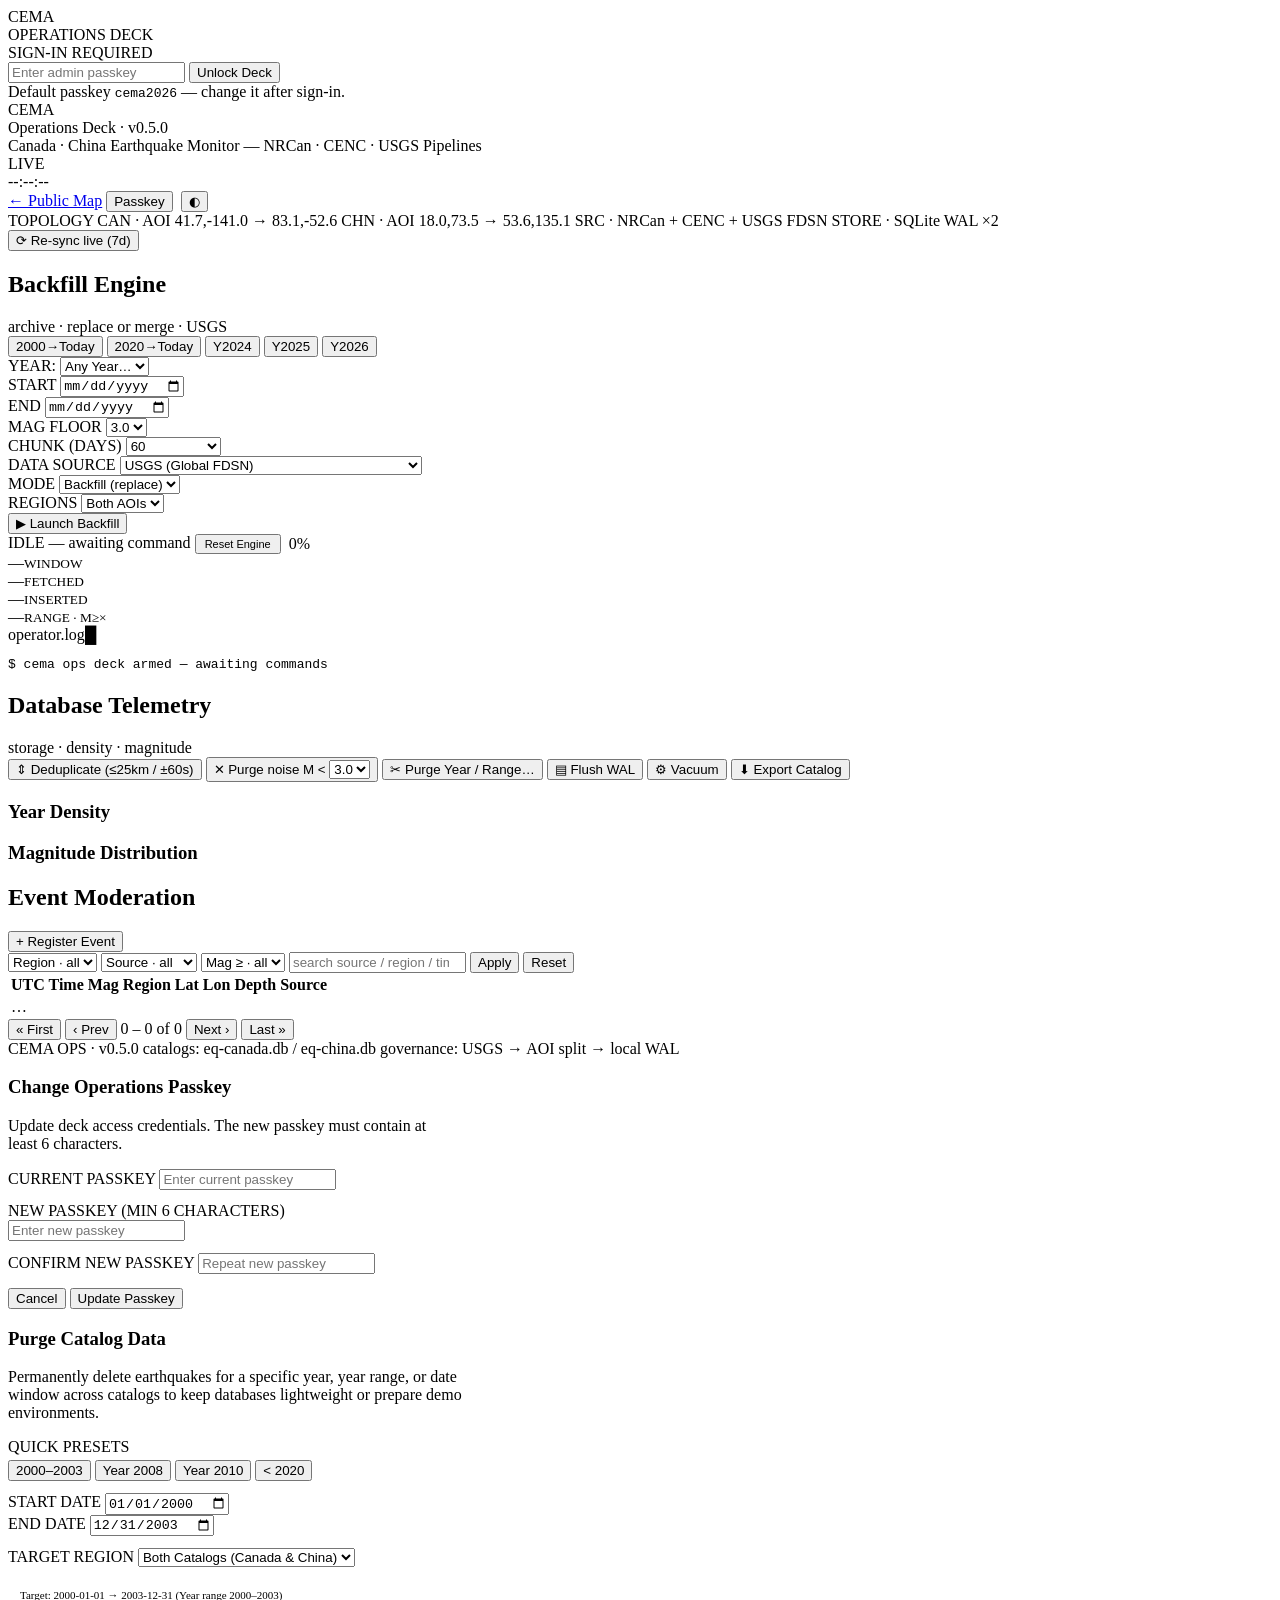
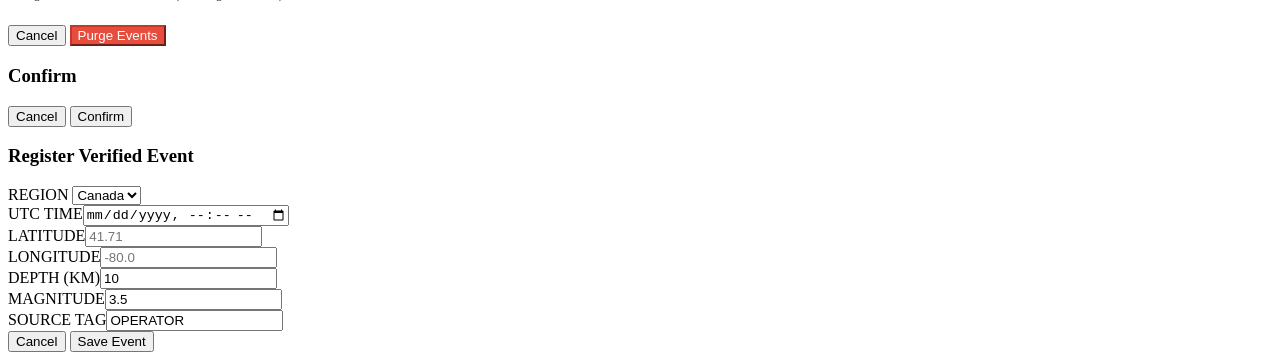
==== frontend/admin.html @ 4bc2a245 "v0.8.0+260911j feat(admin): add date/year range purge tool with presets for year 2008 and 2000-2003" ====
<!DOCTYPE html>
<html lang="en" data-theme="dark">
<head>
<meta charset="UTF-8">
<meta name="viewport" content="width=device-width, initial-scale=1.0">
<title>CEMA · Operations Deck</title>
<link rel="preconnect" href="https://fonts.googleapis.com">
<link rel="preconnect" href="https://fonts.gstatic.com" crossorigin>
<link href="https://fonts.googleapis.com/css2?family=Plus+Jakarta+Sans:wght@400;500;600;700;800&family=JetBrains+Mono:wght@400;500;600;700&display=swap" rel="stylesheet">
<link rel="stylesheet" href="/static/css/admin.css">
</head>
<body>

<div class="cyber-grid" aria-hidden="true"></div>
<div class="ambient ambient-a" aria-hidden="true"></div>
<div class="ambient ambient-b" aria-hidden="true"></div>

<!-- Auth gate -->
<div id="authGate" class="auth-gate">
  <div class="auth-card">
    <div class="auth-brand">
      <div class="brand-mark">CEMA</div>
      <div class="brand-sub">OPERATIONS DECK</div>
    </div>
    <div class="auth-lock">SIGN-IN REQUIRED</div>
    <input id="authKey" type="password" class="auth-input" placeholder="Enter admin passkey" autocomplete="current-password" spellcheck="false">
    <button id="authBtn" class="btn btn-primary btn-block">Unlock Deck</button>
    <div id="authError" class="auth-error hidden"></div>
    <div class="auth-tip">Default passkey <code>cema2026</code> — change it after sign-in.</div>
  </div>
</div>

<!-- Main deck -->
<div id="app" class="hidden">

  <header class="deck-header">
    <div class="dh-left">
      <div class="brand-mark sm">CEMA</div>
      <div class="dh-title">
        <div class="dh-name">Operations Deck <span class="dh-dot">·</span> <span id="verChip" class="chip">v0.5.0</span></div>
        <div class="dh-sub">Canada · China Earthquake Monitor — NRCan · CENC · USGS Pipelines</div>
      </div>
    </div>
    <div class="dh-right">
      <div class="live-badge" id="liveBadge"><span class="live-dot"></span>LIVE</div>
      <div class="clock" id="clock">--:--:--</div>
      <a id="publicMapBtn" class="btn btn-ghost" href="/" title="Exit Operations Deck and return to Public Map">← Public Map</a>
      <button id="pwdBtn" class="btn btn-ghost">Passkey</button>
      <button id="themeBtn" class="icon-btn" title="Toggle theme" style="margin-left: 4px;">◐</button>
    </div>
  </header>

  <main class="deck-main">

    <!-- Command banner -->
    <section class="banner-command glass">
      <div class="bc-topology">
        <span class="bc-label">TOPOLOGY</span>
        <span class="bc-pill">CAN · AOI 41.7,-141.0 → 83.1,-52.6</span>
        <span class="bc-pill">CHN · AOI 18.0,73.5 → 53.6,135.1</span>
        <span class="bc-pill">SRC · NRCan + CENC + USGS FDSN</span>
        <span class="bc-pill">STORE · SQLite WAL ×2</span>
      </div>
      <button id="syncAllBtn" class="btn btn-primary">⟳ Re-sync live (7d)</button>
    </section>

    <!-- Providers -->
    <section id="providers" class="providers"></section>

    <!-- Backfill engine -->
    <section class="panel glass">
      <div class="panel-head">
        <h2>Backfill Engine</h2>
        <span class="panel-tag">archive · replace or merge · USGS</span>
      </div>
      <div class="bf-controls">
        <div class="presets">
          <button class="chip-btn" data-range="2000-now">2000→Today</button>
          <button class="chip-btn" data-range="2020-now">2020→Today</button>
          <button class="chip-btn" data-range="2024">Y2024</button>
          <button class="chip-btn" data-range="2025">Y2025</button>
          <button class="chip-btn active" data-range="2026">Y2026</button>
          <div class="chip-select-wrap">
            <label for="bfYearSelect">YEAR:</label>
            <select id="bfYearSelect" class="chip-select" aria-label="Select any year to backfill">
              <option value="" disabled selected>Any Year…</option>
            </select>
          </div>
        </div>
        <div class="field">
          <label>START</label>
          <input type="date" id="bfStart" min="1970-01-01">
        </div>
        <div class="field">
          <label>END</label>
          <input type="date" id="bfEnd" min="1970-01-01">
        </div>
        <div class="field">
          <label>MAG FLOOR</label>
          <select id="bfMag">
            <option selected>3.0</option>
            <option>3.5</option>
            <option>4.0</option>
            <option>5.0</option>
          </select>
        </div>
        <div class="field">
          <label>CHUNK (DAYS)</label>
          <select id="bfChunk">
            <option>30</option>
            <option selected>60</option>
            <option>90</option>
            <option>120</option>
            <option>180</option>
            <option value="365">365 (1 Year)</option>
          </select>
        </div>
        <div class="field">
          <label>DATA SOURCE</label>
          <select id="bfSource">
            <option value="usgs" selected>USGS (Global FDSN)</option>
            <option value="nrcan">NRCan (Earthquakes Canada)</option>
            <option value="cenc">CENC (China Networks / CEIC)</option>
            <option value="auto">Auto (NRCan CA · CENC CN · USGS Fallback)</option>
          </select>
        </div>
        <div class="field">
          <label>MODE</label>
          <select id="bfMode">
            <option value="backfill">Backfill (replace)</option>
            <option value="merge">Merge only new</option>
          </select>
        </div>
        <div class="field">
          <label>REGIONS</label>
          <select id="bfRegions">
            <option value="all">Both AOIs</option>
            <option value="canada">Canada</option>
            <option value="china">China</option>
          </select>
        </div>
        <button id="bfLaunch" class="btn btn-accent">▶ Launch Backfill</button>
      </div>

      <div class="bf-progress" id="bfProgressWrap">
        <div class="bf-status-row">
          <span class="bf-status mono" id="bfStatus">IDLE — awaiting command</span>
          <div style="display: inline-flex; align-items: center; gap: 8px;">
            <button id="bfResetBtn" class="btn btn-ghost hidden" style="padding: 2px 8px; font-size: 11px;">Reset Engine</button>
            <span class="bf-percent mono" id="bfPercent">0%</span>
          </div>
        </div>
        <div class="progress-track"><div class="progress-fill" id="bfBar" style="width:0%"></div></div>
        <div class="bf-stats">
          <div class="bf-stat"><span class="mono" id="bfWindow">—</span><small>WINDOW</small></div>
          <div class="bf-stat"><span class="mono" id="bfFetched">—</span><small>FETCHED</small></div>
          <div class="bf-stat"><span class="mono" id="bfInserted">—</span><small>INSERTED</small></div>
          <div class="bf-stat"><span class="mono" id="bfRange">—</span><small>RANGE · M≥×</small></div>
        </div>
      </div>

      <div class="bf-terminal">
        <div class="term-head"><span class="term-title">operator.log</span><span class="term-caret">█</span></div>
        <pre id="bfLog" class="term-body">$ cema ops deck armed — awaiting commands</pre>
      </div>
    </section>

    <!-- DB telemetry -->
    <section class="panel glass">
      <div class="panel-head">
        <h2>Database Telemetry</h2>
        <span class="panel-tag">storage · density · magnitude</span>
      </div>
      <div class="kpi-grid" id="kpiRow"></div>

      <div class="tele-tools">
        <button id="toolDedup" class="btn btn-ghost">⇕ Deduplicate (≤25km / ±60s)</button>
        <button id="toolPurge" class="btn btn-ghost">✕ Purge noise M &lt; <select id="purgeFloor"><option value="3.0" selected>3.0</option><option value="3.5">3.5</option><option value="4.0">4.0</option></select></button>
        <button id="toolPurgeRange" class="btn btn-ghost">✂ Purge Year / Range…</button>
        <button id="toolCheckpoint" class="btn btn-ghost">▤ Flush WAL</button>
        <button id="toolVacuum" class="btn btn-ghost">⚙ Vacuum</button>
        <button id="toolExport" class="btn btn-ghost">⬇ Export Catalog</button>
      </div>

      <div class="tele-grid">
        <div class="tele-col">
          <h3>Year Density</h3>
          <div id="yearDensity" class="density-bars"></div>
        </div>
        <div class="tele-col">
          <h3>Magnitude Distribution</h3>
          <div id="magDist" class="density-bars"></div>
        </div>
      </div>
    </section>

    <!-- Event moderation -->
    <section class="panel glass">
      <div class="panel-head">
        <h2>Event Moderation</h2>
        <span class="panel-tag" id="eventsTotal"></span>
        <button id="registerBtn" class="btn btn-accent">+ Register Event</button>
      </div>
      <div class="mod-filters">
        <select id="mfRegion"><option value="">Region · all</option><option value="canada">Canada</option><option value="china">China</option></select>
        <select id="mfSource"><option value="">Source · all</option><option value="NRCan">NRCan</option><option value="CENC">CENC</option><option value="USGS">USGS</option><option value="OPERATOR">OPERATOR</option></select>
        <select id="mfMinMag"><option value="">Mag ≥ · all</option><option value="1.0">1.0</option><option value="2.0">2.0</option><option value="3.0">3.0</option><option value="4.5">4.5</option><option value="6.0">6.0</option></select>
        <input id="mfSearch" type="search" placeholder="search source / region / time / coords">
        <button id="mfApply" class="btn btn-ghost">Apply</button>
        <button id="mfReset" class="btn btn-ghost">Reset</button>
      </div>
      <div class="table-wrap">
        <table class="mod-table">
          <thead>
            <tr>
              <th data-sort="event_time_utc" class="sortable">UTC Time</th>
              <th data-sort="magnitude" class="sortable">Mag</th>
              <th data-sort="region" class="sortable">Region</th>
              <th data-sort="latitude" class="sortable">Lat</th>
              <th data-sort="longitude" class="sortable">Lon</th>
              <th data-sort="depth_km" class="sortable">Depth</th>
              <th>Source</th>
              <th></th>
            </tr>
          </thead>
          <tbody id="eventsBody"><tr><td colspan="8" class="empty">…</td></tr></tbody>
        </table>
      </div>
      <div class="pagination">
        <button id="pgFirst" class="btn btn-ghost" title="First page">« First</button>
        <button id="pgPrev" class="btn btn-ghost" title="Previous page">‹ Prev</button>
        <span id="pgInfo" class="mono">0 – 0 of 0</span>
        <button id="pgNext" class="btn btn-ghost" title="Next page">Next ›</button>
        <button id="pgLast" class="btn btn-ghost" title="Last page">Last »</button>
      </div>
    </section>

  </main>

  <footer class="deck-footer">
    <span>CEMA OPS · v0.5.0</span>
    <span class="mono">catalogs: eq-canada.db / eq-china.db</span>
    <span class="mono">governance: USGS → AOI split → local WAL</span>
  </footer>

</div>

<div id="toasts" class="toasts" aria-live="polite"></div>

<!-- Passkey modal -->
<div id="passkeyModal" class="modal hidden">
  <div class="modal-card glass" style="max-width: 440px;">
    <h3>Change Operations Passkey</h3>
    <p class="modal-msg">Update deck access credentials. The new passkey must contain at least 6 characters.</p>
    <div class="field" style="margin-bottom: 12px;">
      <label>CURRENT PASSKEY</label>
      <input type="password" id="curPasskey" placeholder="Enter current passkey" autocomplete="current-password">
    </div>
    <div class="field" style="margin-bottom: 12px;">
      <label>NEW PASSKEY (MIN 6 CHARACTERS)</label>
      <input type="password" id="newPasskey" placeholder="Enter new passkey" autocomplete="new-password">
    </div>
    <div class="field" style="margin-bottom: 14px;">
      <label>CONFIRM NEW PASSKEY</label>
      <input type="password" id="confirmPasskey" placeholder="Repeat new passkey" autocomplete="new-password">
    </div>
    <div id="passkeyError" class="auth-error hidden" style="margin-bottom: 14px;"></div>
    <div class="modal-actions">
      <button id="passkeyCancel" class="btn btn-ghost">Cancel</button>
      <button id="passkeySave" class="btn btn-primary">Update Passkey</button>
    </div>
  </div>
</div>

<!-- Confirm modal -->

<!-- Purge Year / Range Modal -->
<div id="purgeRangeModal" class="modal hidden">
  <div class="modal-card glass" style="max-width: 480px;">
    <h3>Purge Catalog Data</h3>
    <p class="modal-msg">Permanently delete earthquakes for a specific year, year range, or date window across catalogs to keep databases lightweight or prepare demo environments.</p>

    <div class="field" style="margin-bottom: 12px;">
      <label>QUICK PRESETS</label>
      <div class="presets" style="gap: 6px; margin-top: 4px;">
        <button class="chip-btn" data-purge-range="2000-2003">2000–2003</button>
        <button class="chip-btn" data-purge-range="2008">Year 2008</button>
        <button class="chip-btn" data-purge-range="2010">Year 2010</button>
        <button class="chip-btn" data-purge-range="pre-2020">&lt; 2020</button>
      </div>
    </div>

    <div class="reg-grid" style="margin-bottom: 12px;">
      <div class="field">
        <label>START DATE</label>
        <input type="date" id="purgeStart" min="1970-01-01" value="2000-01-01">
      </div>
      <div class="field">
        <label>END DATE</label>
        <input type="date" id="purgeEnd" min="1970-01-01" value="2003-12-31">
      </div>
    </div>

    <div class="field" style="margin-bottom: 14px;">
      <label>TARGET REGION</label>
      <select id="purgeRegion">
        <option value="all">Both Catalogs (Canada &amp; China)</option>
        <option value="canada">Canada only (eq-canada.db)</option>
        <option value="china">China only (eq-china.db)</option>
      </select>
    </div>

    <div id="purgePreviewInfo" class="mono" style="font-size: 11px; color: var(--accent); margin-bottom: 16px; padding: 8px 12px; background: rgba(var(--bg-glass-rgb), 0.5); border-radius: 8px; border: 1px solid var(--line-strong);">
      Target: 2000-01-01 → 2003-12-31 (Year range 2000–2003)
    </div>

    <div class="modal-actions">
      <button id="purgeRangeCancel" class="btn btn-ghost">Cancel</button>
      <button id="purgeRangeSubmit" class="btn btn-accent" style="background: #e74c3c; border-color: #c0392b; color:#fff;">Purge Events</button>
    </div>
  </div>
</div>

<div id="confirmModal" class="modal hidden">
  <div class="modal-card glass">
    <h3 id="confirmTitle">Confirm</h3>
    <p id="confirmMsg" class="modal-msg"></p>
    <div class="modal-actions">
      <button id="confirmCancel" class="btn btn-ghost">Cancel</button>
      <button id="confirmOk" class="btn btn-primary">Confirm</button>
    </div>
  </div>
</div>

<!-- Register modal -->
<div id="registerModal" class="modal hidden">
  <div class="modal-card glass">
    <h3>Register Verified Event</h3>
    <div class="reg-grid">
      <div class="field"><label>REGION</label>
        <select id="regRegion"><option value="canada">Canada</option><option value="china">China</option></select></div>
      <div class="field"><label>UTC TIME</label><input type="datetime-local" id="regTime"></div>
      <div class="field"><label>LATITUDE</label><input type="number" id="regLat" step="0.0001" placeholder="41.71"></div>
      <div class="field"><label>LONGITUDE</label><input type="number" id="regLon" step="0.0001" placeholder="-80.0"></div>
      <div class="field"><label>DEPTH (KM)</label><input type="number" id="regDepth" step="0.1" value="10"></div>
      <div class="field"><label>MAGNITUDE</label><input type="number" id="regMag" step="0.1" value="3.5"></div>
      <div class="field span2"><label>SOURCE TAG</label><input type="text" id="regSource" value="OPERATOR"></div>
    </div>
    <div class="modal-actions">
      <button id="regCancel" class="btn btn-ghost">Cancel</button>
      <button id="regSave" class="btn btn-primary">Save Event</button>
    </div>
  </div>
</div>

<script src="/static/js/admin.js"></script>
</body>
</html>
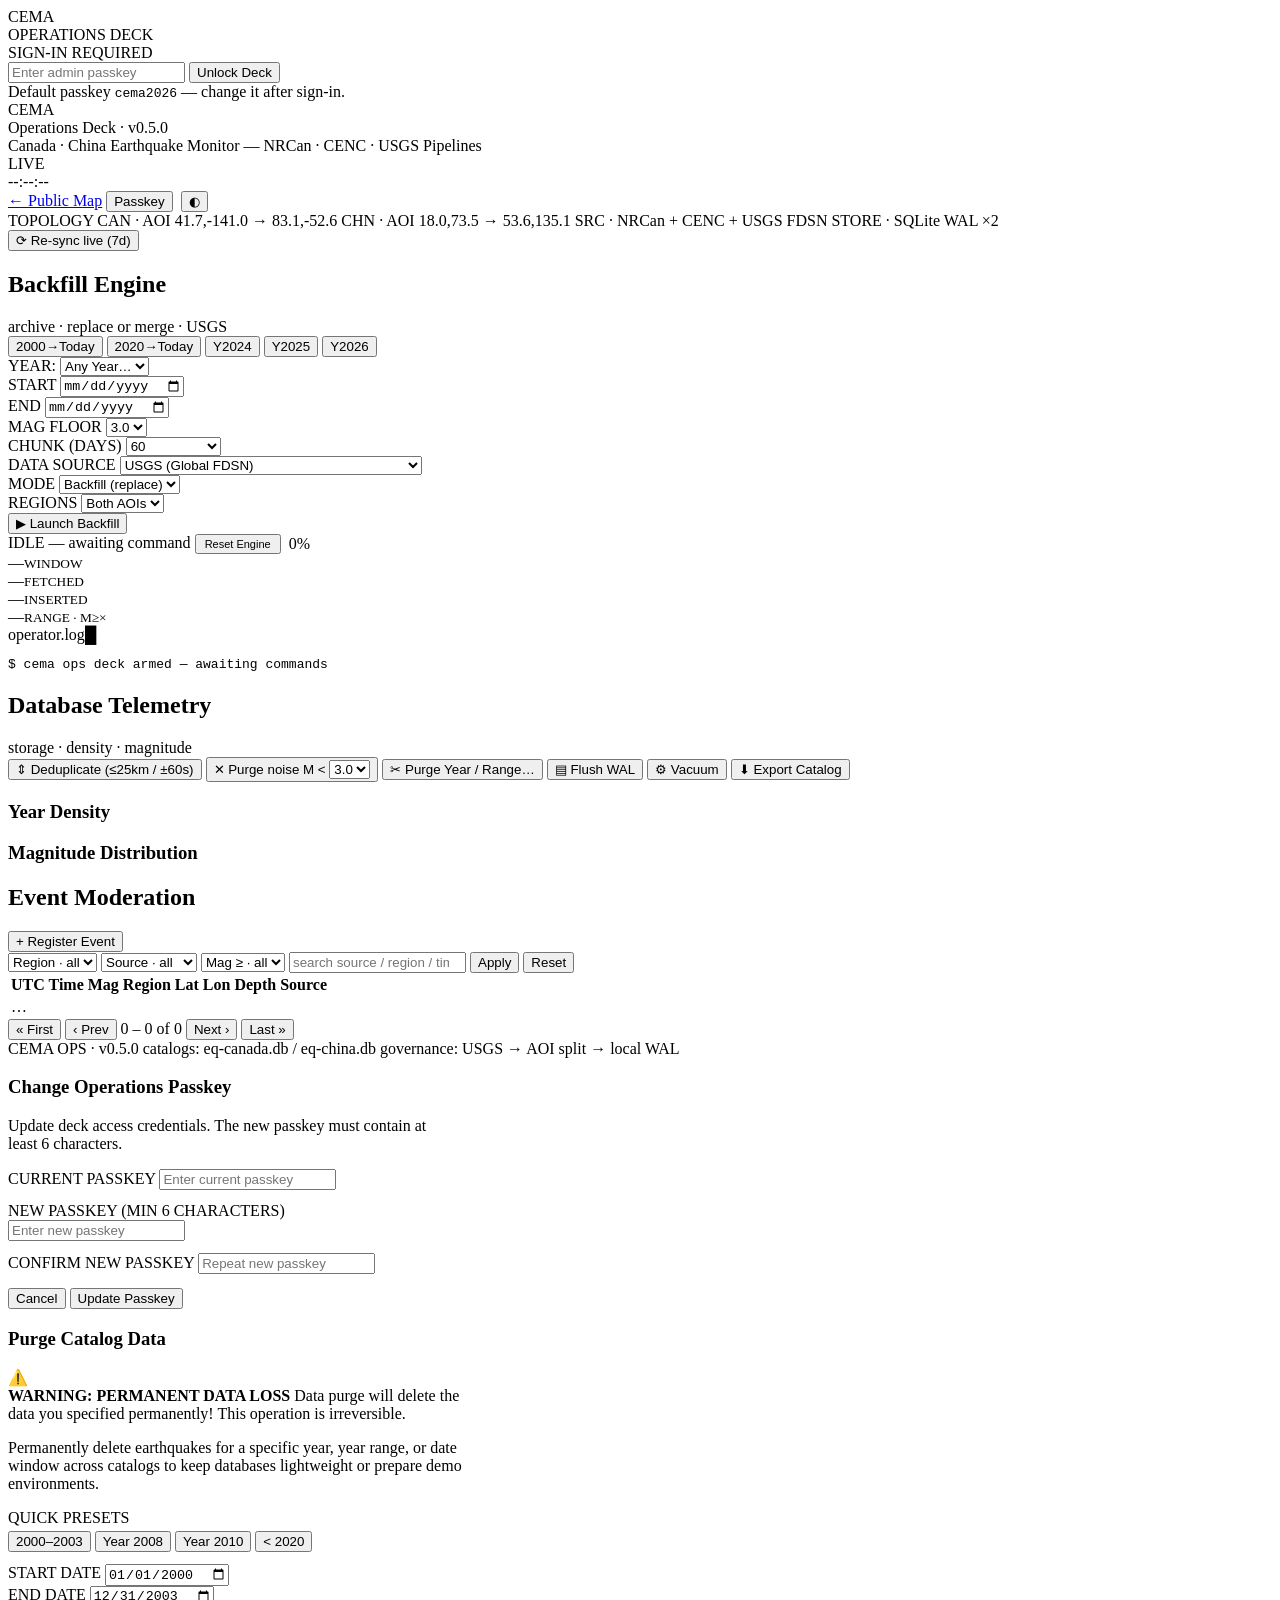
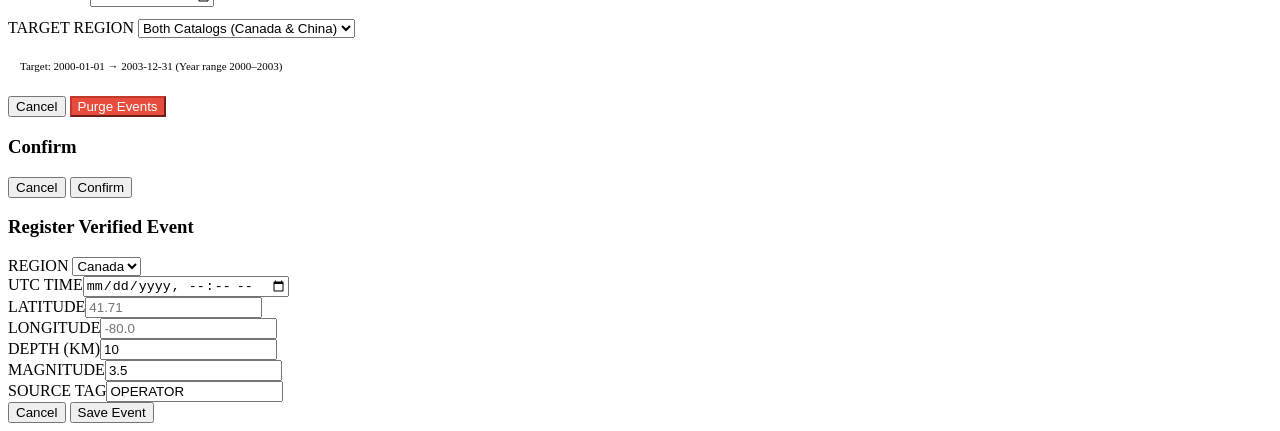
==== commit 30d93cbf: "v0.8.0+260911k feat(admin): add explicit permanent deletion warning message before purging data" ====
--- a/frontend/admin.html
+++ b/frontend/admin.html
@@ -278,6 +278,13 @@
 <div id="purgeRangeModal" class="modal hidden">
   <div class="modal-card glass" style="max-width: 480px;">
     <h3>Purge Catalog Data</h3>
+    <div class="purge-warning-banner" role="alert">
+      <span class="warning-icon">⚠️</span>
+      <div class="warning-text">
+        <strong>WARNING: PERMANENT DATA LOSS</strong>
+        <span>Data purge will delete the data you specified permanently! This operation is irreversible.</span>
+      </div>
+    </div>
     <p class="modal-msg">Permanently delete earthquakes for a specific year, year range, or date window across catalogs to keep databases lightweight or prepare demo environments.</p>
 
     <div class="field" style="margin-bottom: 12px;">
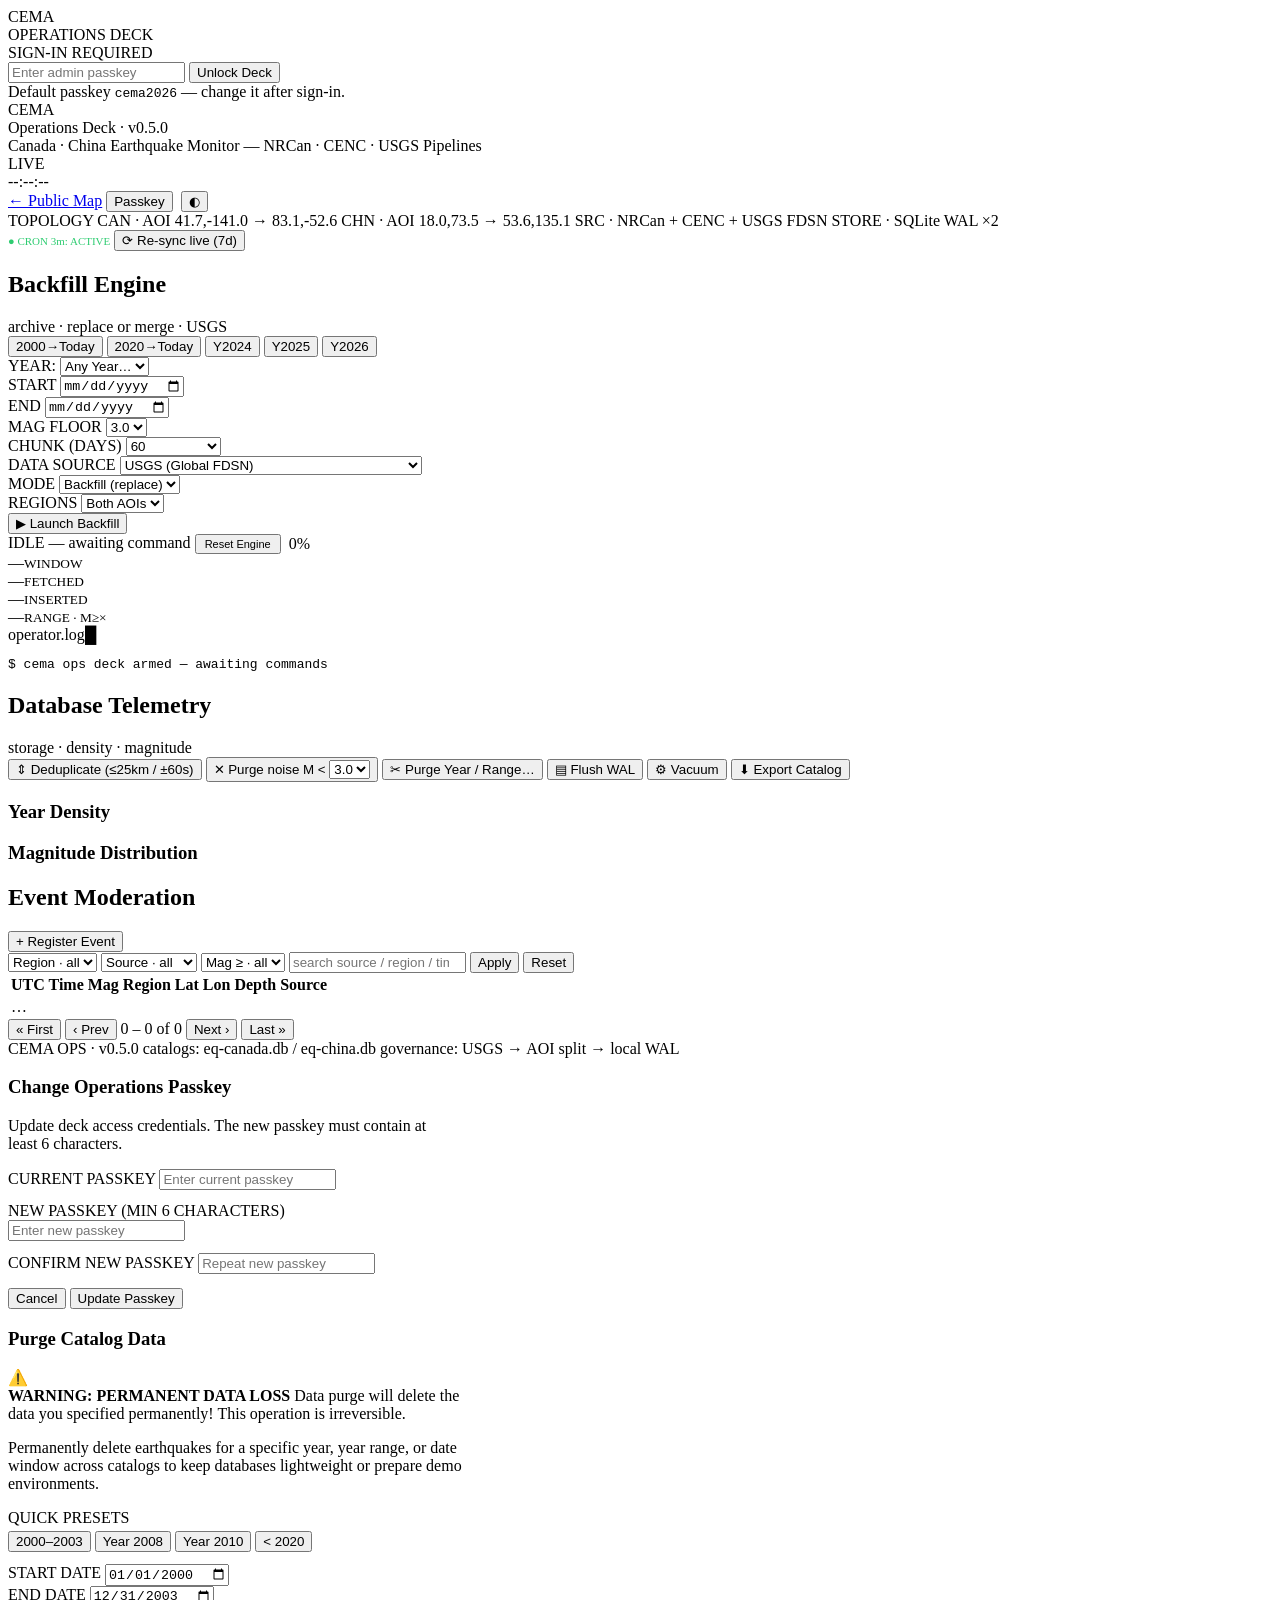
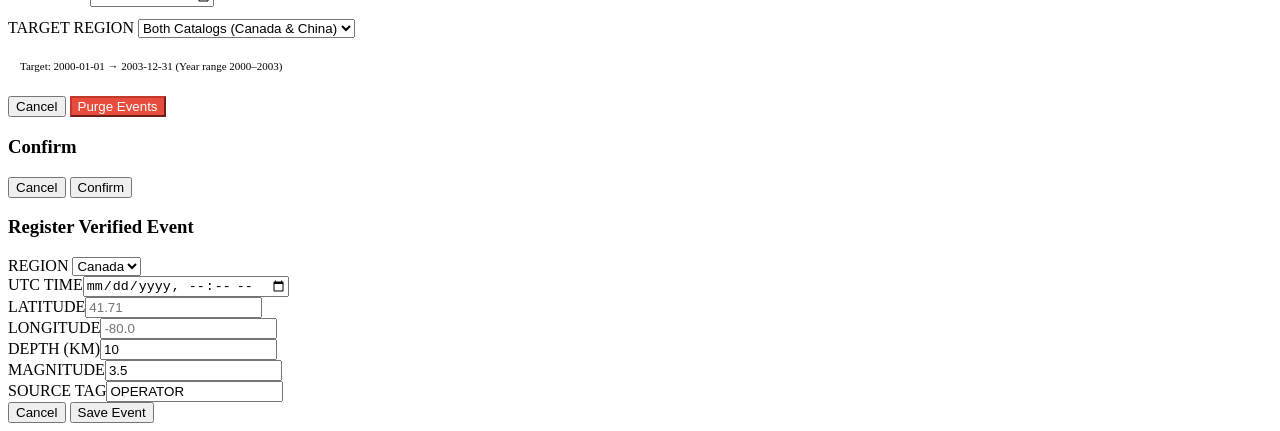
==== commit e475ae12: "v0.8.0+260911l feat: implement admin panel with authenticated API routes, database management, and e" ====
--- a/frontend/admin.html
+++ b/frontend/admin.html
@@ -61,6 +61,7 @@
         <span class="bc-pill">SRC · NRCan + CENC + USGS FDSN</span>
         <span class="bc-pill">STORE · SQLite WAL ×2</span>
       </div>
+      <span class="bc-pill mono" id="pollerBadge" style="color: #2ecc71; border-color: rgba(46, 204, 113, 0.4); font-size: 11px;">● CRON 3m: ACTIVE</span>
       <button id="syncAllBtn" class="btn btn-primary">⟳ Re-sync live (7d)</button>
     </section>
 
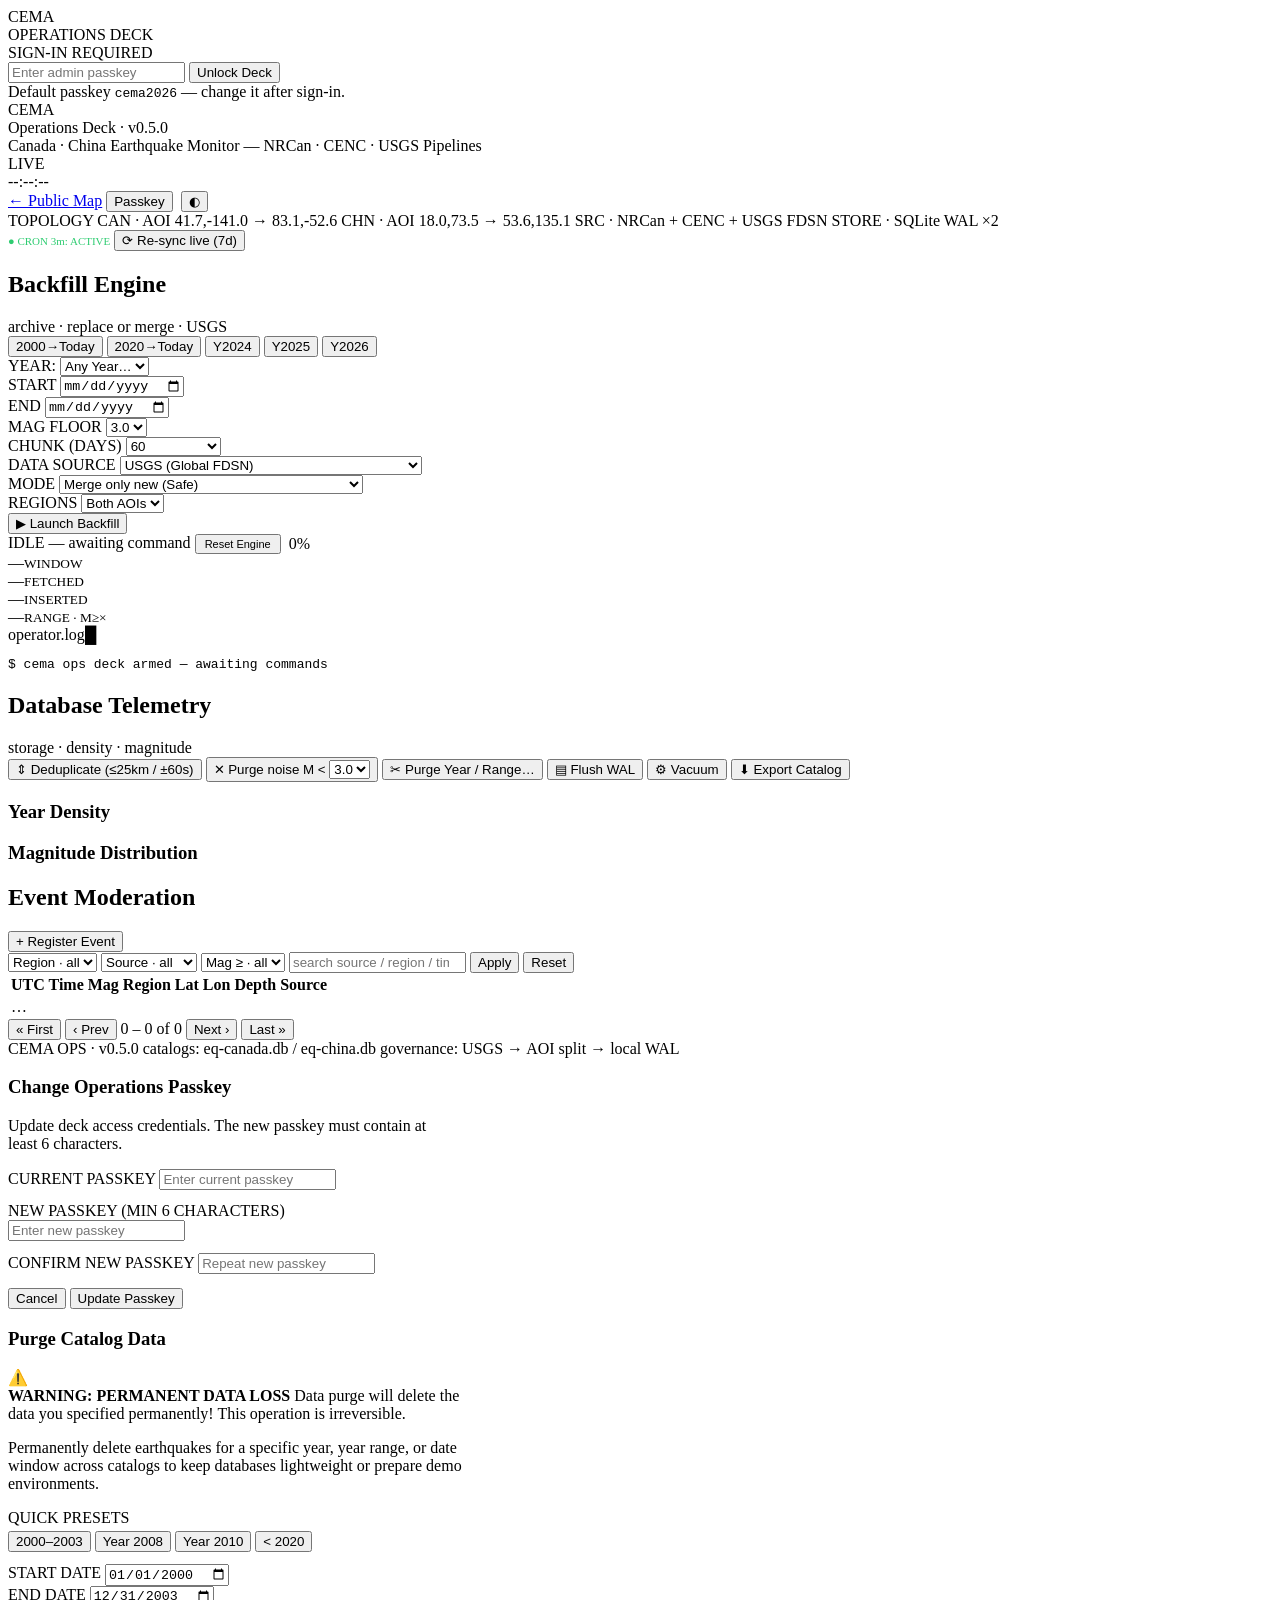
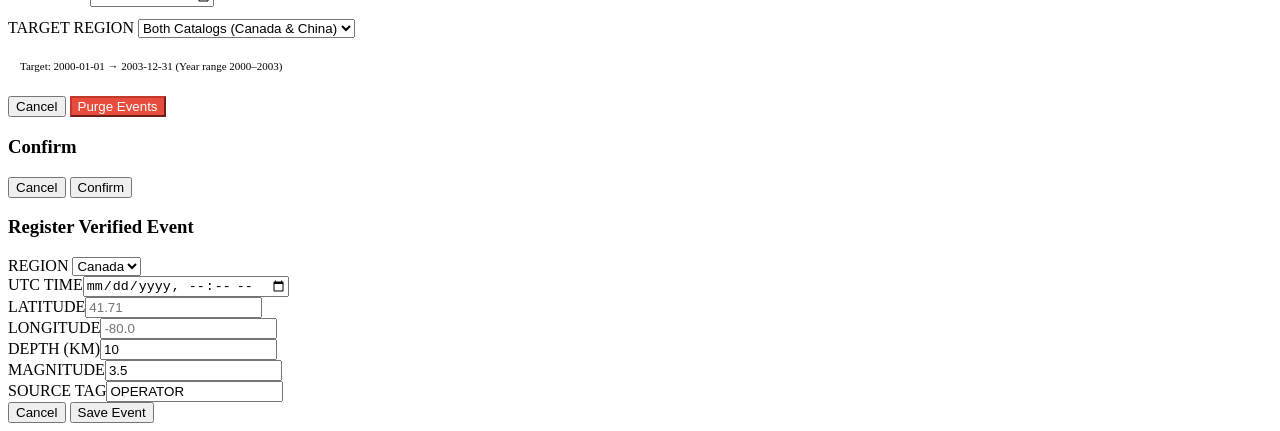
==== commit 772c92a2: "v0.9.0+260911o" ====
--- a/frontend/admin.html
+++ b/frontend/admin.html
@@ -99,10 +99,13 @@
         <div class="field">
           <label>MAG FLOOR</label>
           <select id="bfMag">
-            <option selected>3.0</option>
-            <option>3.5</option>
-            <option>4.0</option>
-            <option>5.0</option>
+            <option value="2.0">2.0</option>
+            <option value="2.5">2.5</option>
+            <option value="3.0" selected>3.0</option>
+            <option value="3.5">3.5</option>
+            <option value="4.0">4.0</option>
+            <option value="4.5">4.5</option>
+            <option value="5.0">5.0</option>
           </select>
         </div>
         <div class="field">
@@ -128,8 +131,8 @@
         <div class="field">
           <label>MODE</label>
           <select id="bfMode">
-            <option value="backfill">Backfill (replace)</option>
-            <option value="merge">Merge only new</option>
+            <option value="merge" selected>Merge only new (Safe)</option>
+            <option value="backfill">Backfill &amp; Replace (Destructive · Wipes catalog)</option>
           </select>
         </div>
         <div class="field">
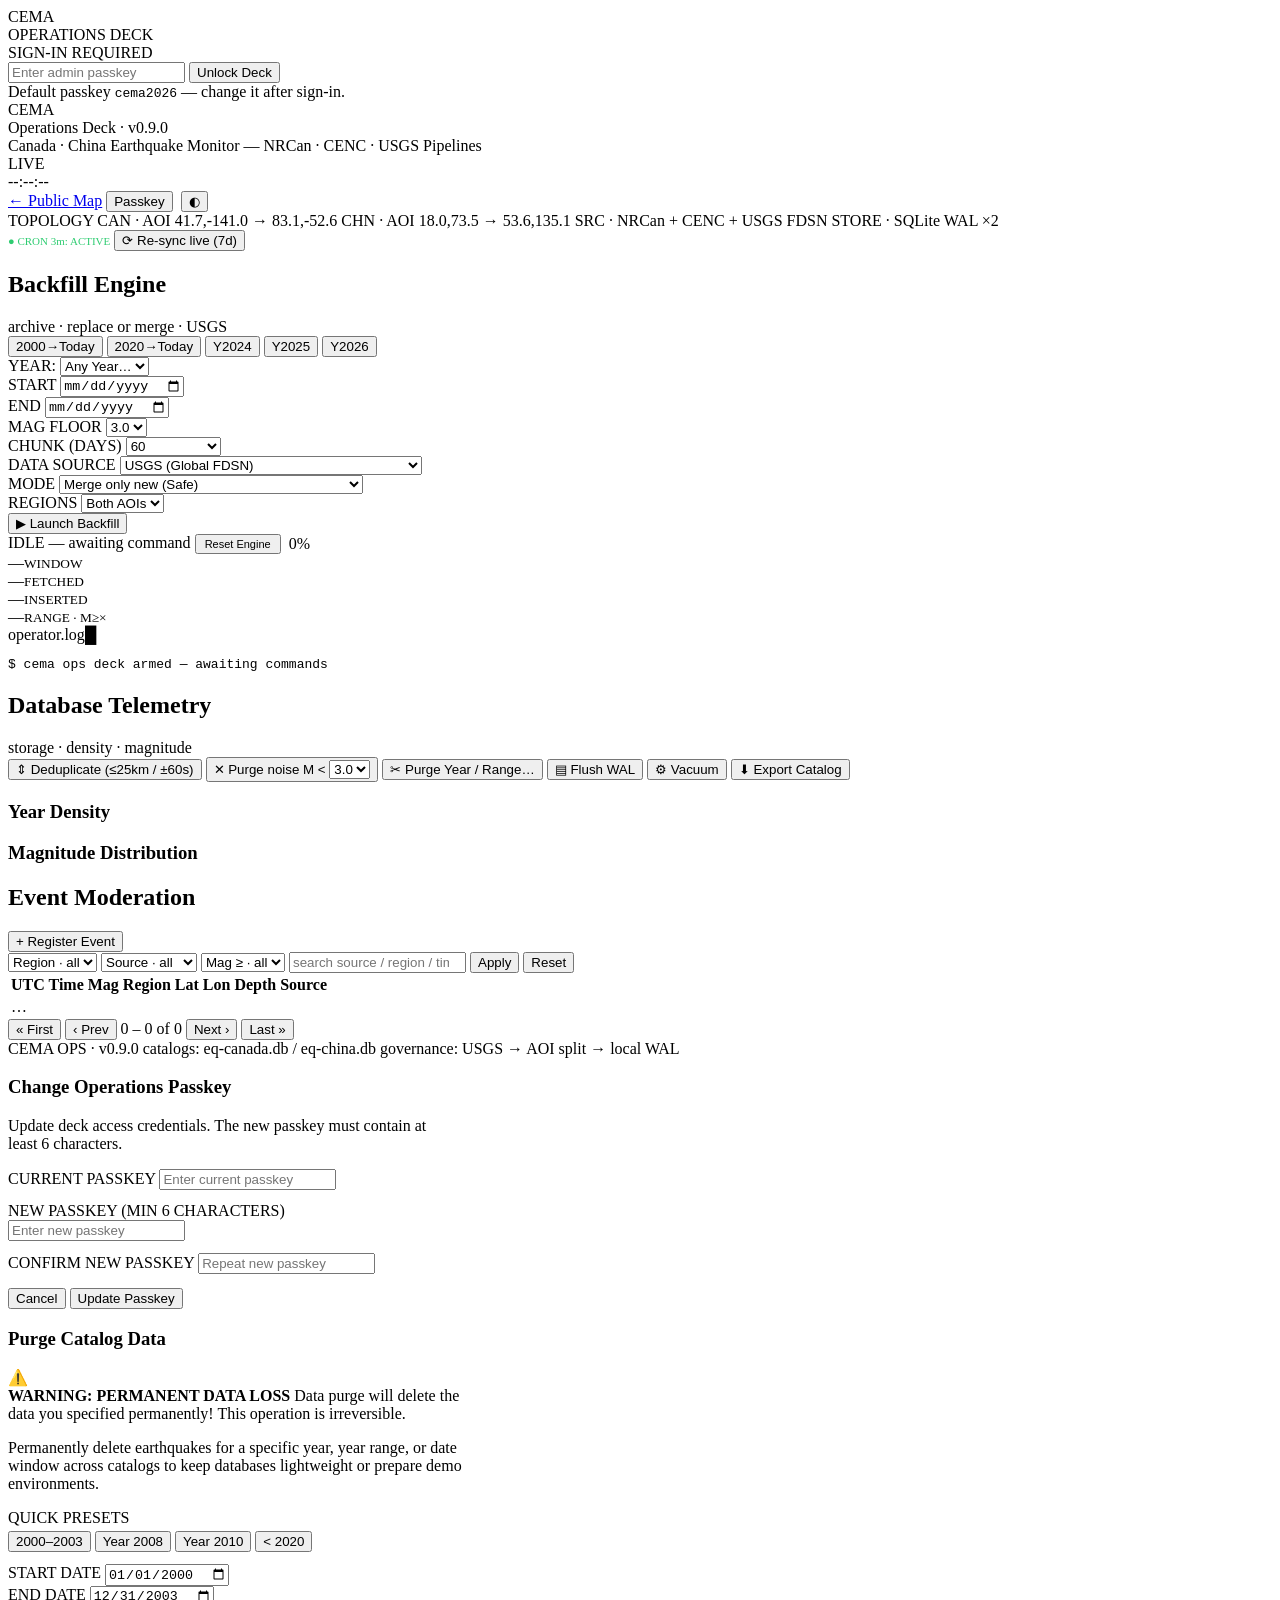
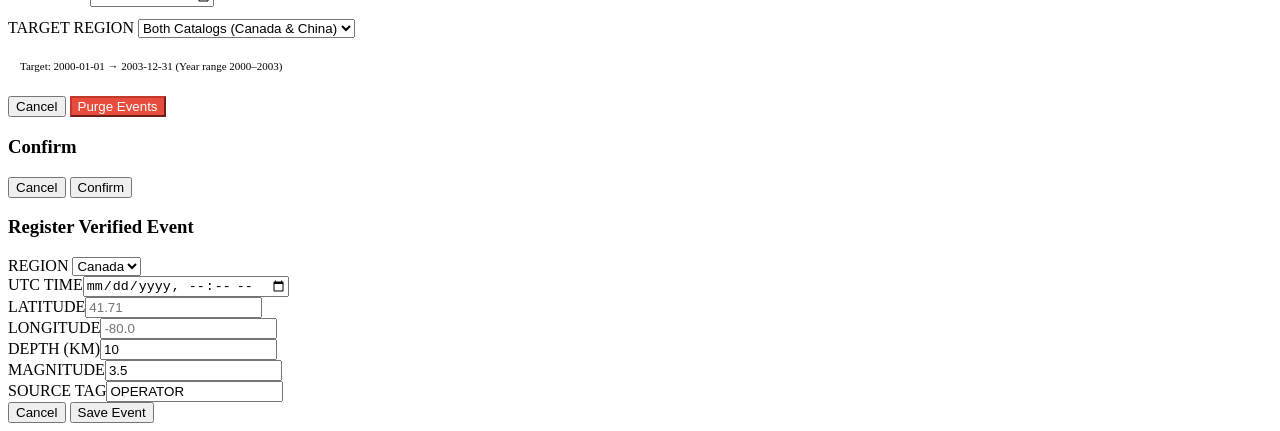
==== commit da3667d5: "v0.9.0+260912c chore(version): realign SemVer to 0.9.0 across all 9 milestones in PRD, docs, backend" ====
--- a/frontend/admin.html
+++ b/frontend/admin.html
@@ -7,7 +7,7 @@
 <link rel="preconnect" href="https://fonts.googleapis.com">
 <link rel="preconnect" href="https://fonts.gstatic.com" crossorigin>
 <link href="https://fonts.googleapis.com/css2?family=Plus+Jakarta+Sans:wght@400;500;600;700;800&family=JetBrains+Mono:wght@400;500;600;700&display=swap" rel="stylesheet">
-<link rel="stylesheet" href="/static/css/admin.css">
+<link rel="stylesheet" href="/static/css/admin.css?v=v0.9.0+260912c">
 </head>
 <body>
 
@@ -37,7 +37,7 @@
     <div class="dh-left">
       <div class="brand-mark sm">CEMA</div>
       <div class="dh-title">
-        <div class="dh-name">Operations Deck <span class="dh-dot">·</span> <span id="verChip" class="chip">v0.5.0</span></div>
+        <div class="dh-name">Operations Deck <span class="dh-dot">·</span> <span id="verChip" class="chip">v0.9.0</span></div>
         <div class="dh-sub">Canada · China Earthquake Monitor — NRCan · CENC · USGS Pipelines</div>
       </div>
     </div>
@@ -242,7 +242,7 @@
   </main>
 
   <footer class="deck-footer">
-    <span>CEMA OPS · v0.5.0</span>
+    <span>CEMA OPS · v0.9.0</span>
     <span class="mono">catalogs: eq-canada.db / eq-china.db</span>
     <span class="mono">governance: USGS → AOI split → local WAL</span>
   </footer>
@@ -364,6 +364,6 @@
   </div>
 </div>
 
-<script src="/static/js/admin.js"></script>
+<script src="/static/js/admin.js?v=v0.9.0+260912c"></script>
 </body>
 </html>
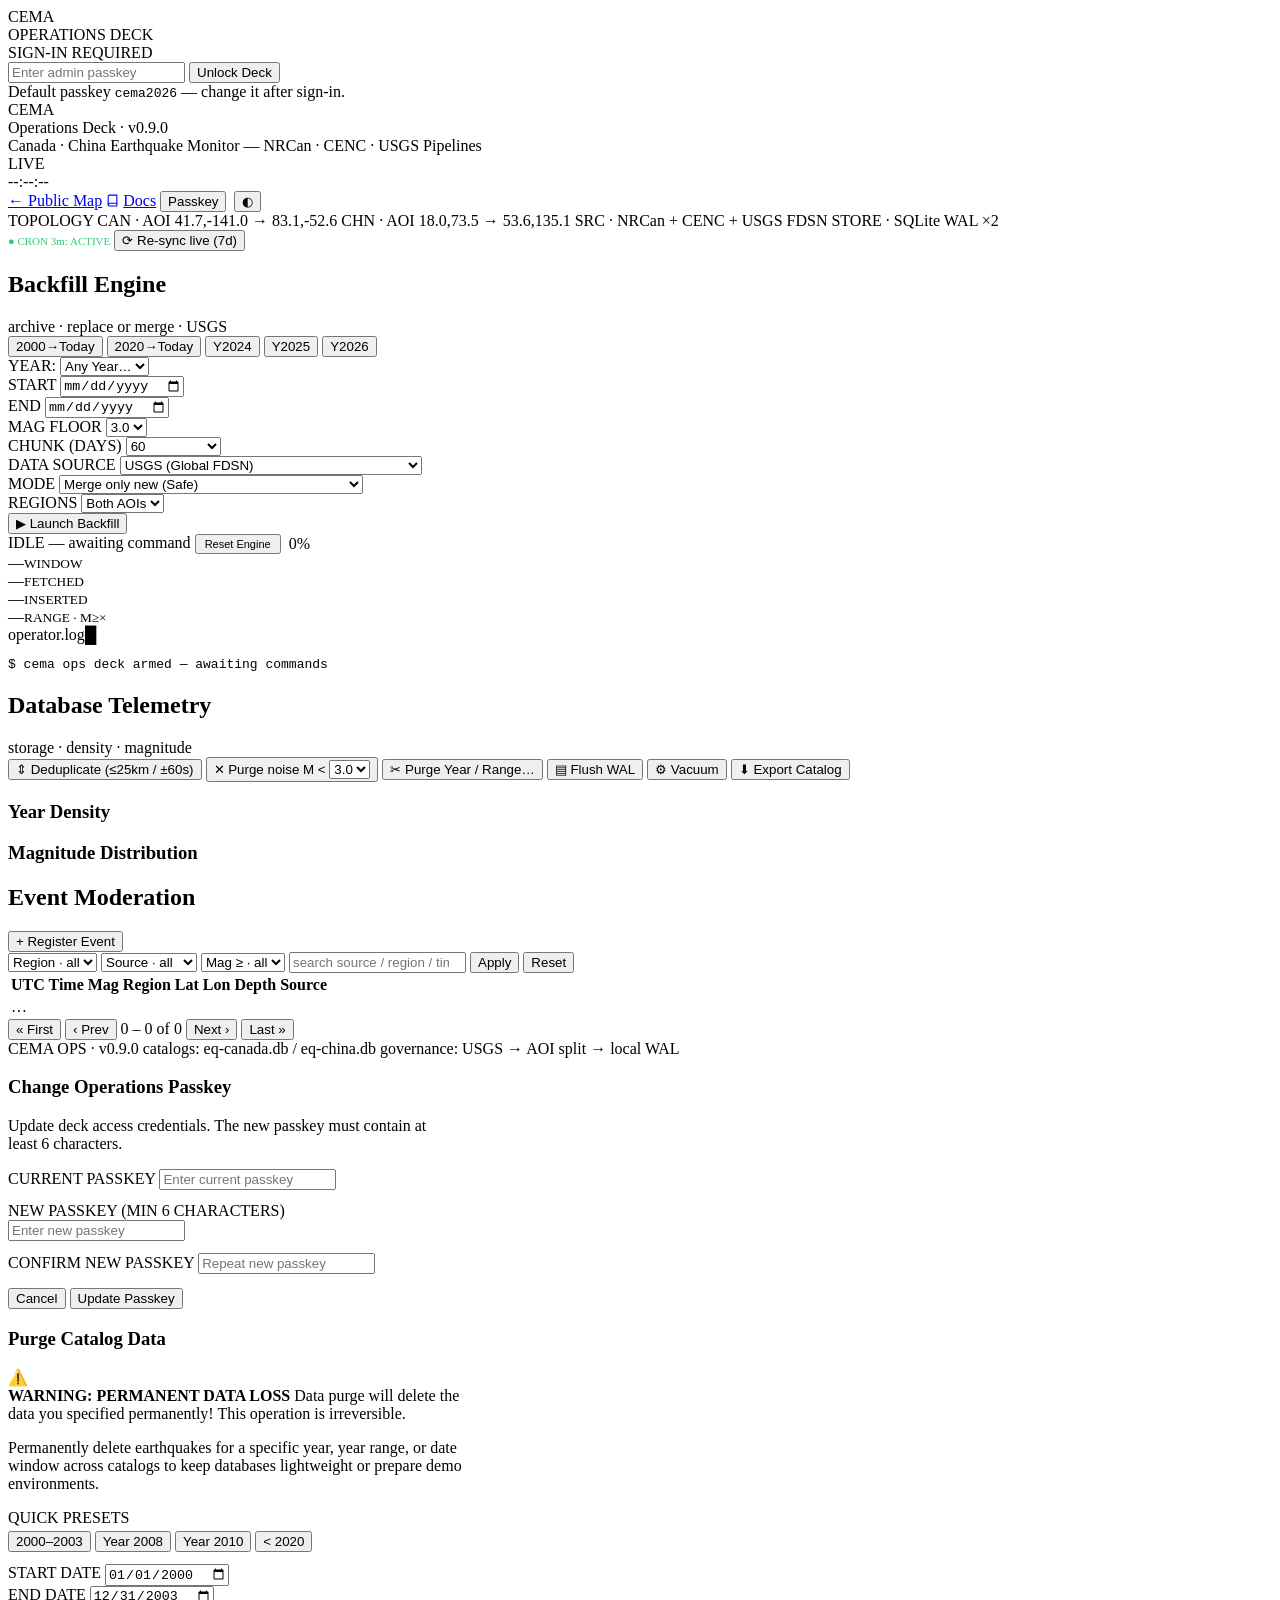
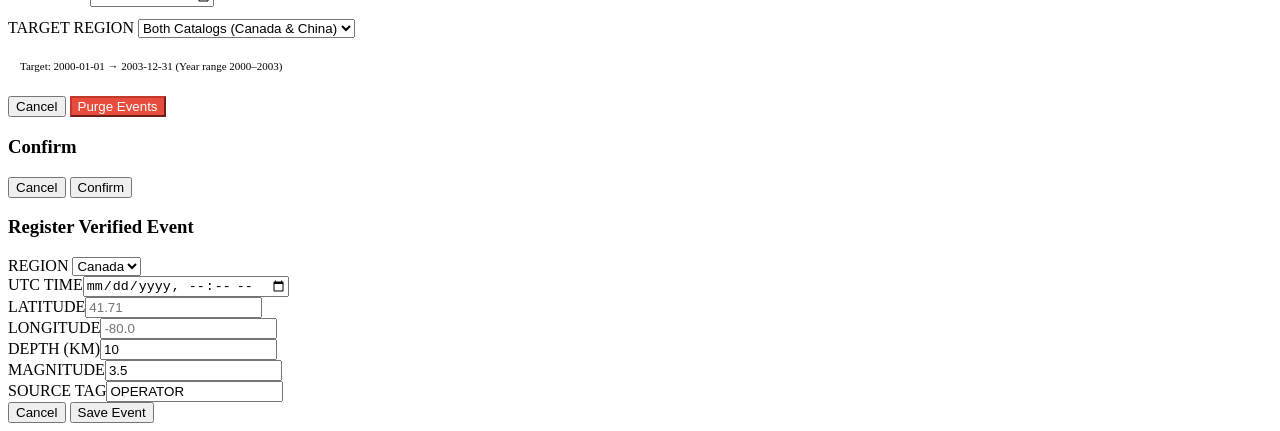
==== commit 3b3d1f87: "v0.9.0+260912d feat(admin): build dedicated Seismology, Earthquake Profiles, and CEMA Architecture d" ====
--- a/frontend/admin.html
+++ b/frontend/admin.html
@@ -7,7 +7,7 @@
 <link rel="preconnect" href="https://fonts.googleapis.com">
 <link rel="preconnect" href="https://fonts.gstatic.com" crossorigin>
 <link href="https://fonts.googleapis.com/css2?family=Plus+Jakarta+Sans:wght@400;500;600;700;800&family=JetBrains+Mono:wght@400;500;600;700&display=swap" rel="stylesheet">
-<link rel="stylesheet" href="/static/css/admin.css?v=v0.9.0+260912c">
+<link rel="stylesheet" href="/static/css/admin.css?v=v0.9.0+260912d">
 </head>
 <body>
 
@@ -45,6 +45,7 @@
       <div class="live-badge" id="liveBadge"><span class="live-dot"></span>LIVE</div>
       <div class="clock" id="clock">--:--:--</div>
       <a id="publicMapBtn" class="btn btn-ghost" href="/" title="Exit Operations Deck and return to Public Map">← Public Map</a>
+      <a id="docsBtn" class="btn btn-ghost" href="/admin/docs" title="Seismology Theory, Regional Profiles & Operations Docs"><svg width="13" height="13" viewBox="0 0 24 24" fill="none" stroke="currentColor" stroke-width="2" stroke-linecap="round" stroke-linejoin="round" style="vertical-align:-1px;margin-right:4px;"><path d="M4 19.5A2.5 2.5 0 0 1 6.5 17H20"></path><path d="M6.5 2H20v20H6.5A2.5 2.5 0 0 1 4 19.5v-15A2.5 2.5 0 0 1 6.5 2z"></path></svg>Docs</a>
       <button id="pwdBtn" class="btn btn-ghost">Passkey</button>
       <button id="themeBtn" class="icon-btn" title="Toggle theme" style="margin-left: 4px;">◐</button>
     </div>
@@ -364,6 +365,6 @@
   </div>
 </div>
 
-<script src="/static/js/admin.js?v=v0.9.0+260912c"></script>
+<script src="/static/js/admin.js?v=v0.9.0+260912d"></script>
 </body>
 </html>
